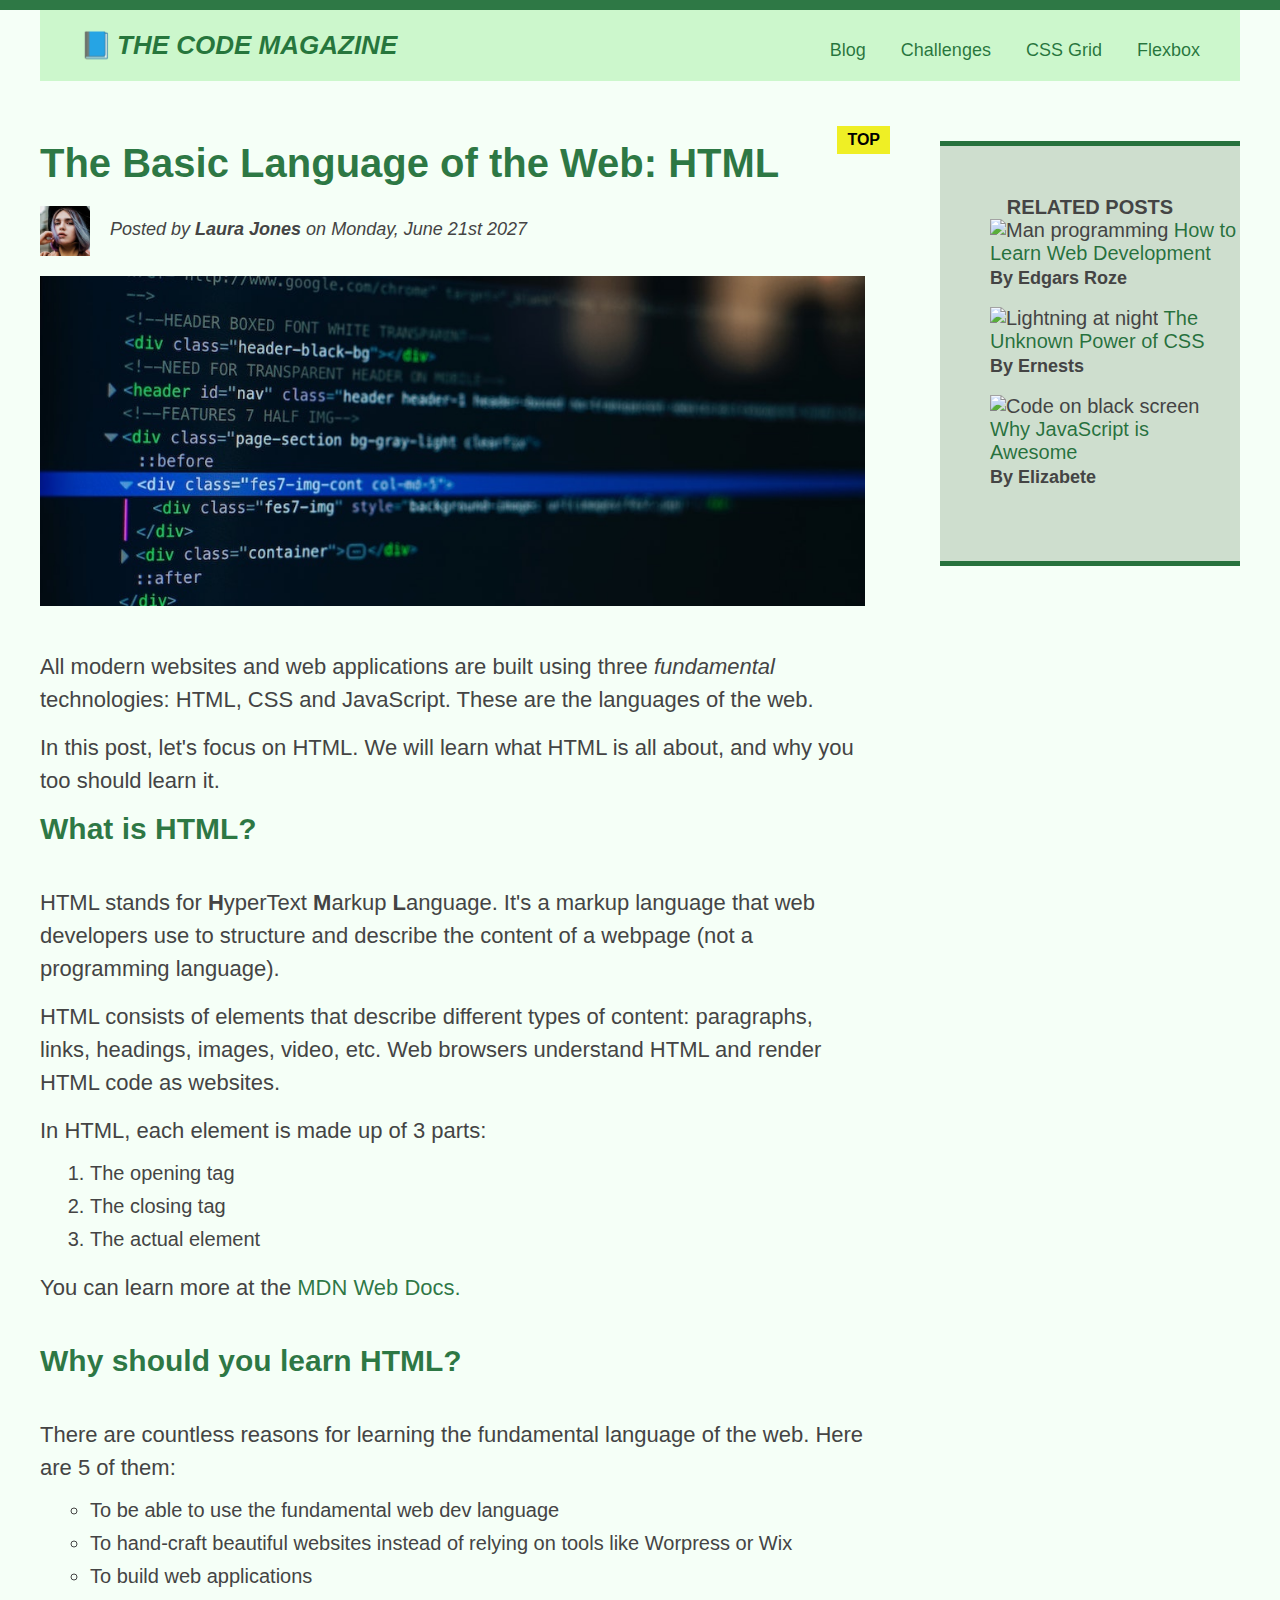
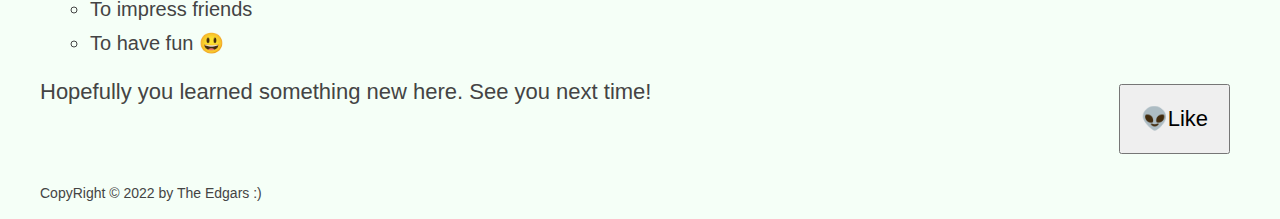
==== 02-03-04-HTML-CSS-Fundamentals/index.html @ 327e2188 "Float, clearfix-hack" ====
<!DOCTYPE html>
<html lang="en">
  <head>
    <meta charset="UTF-8" />
    <title>The Basic Language of web: HTML</title>
    <link rel="stylesheet" href="style.css" />
  </head>
  <body>
    <div class="container">
      <!-- * Dont use b for bold and i for italic. Instead use strong and em -->
      <!-- clearfix class -->
      <header class="main-header clearfix">
        <h1>📘The Code Magazine</h1>
        <nav>
          <a href="blog.html">Blog</a>
          <a href="#">Challenges</a>
          <a href="#">CSS Grid</a>
          <a href="#">Flexbox</a>
        </nav>
        <!-- <div class="clear-floats"></div> -->
        <!-- clear floats  -->
      </header>
      <article>
        <header class="post-header">
          <h2>The Basic Language of the Web: HTML</h2>
          <img
            class="author-img"
            src="img/laura-jones.jpg"
            alt="Laura Jones"
            width="50"
            height="50"
          />
          <p id="author" class="author">
            Posted by <strong>Laura Jones</strong> on Monday, June 21st 2027
          </p>

          <img
            class="post-img"
            src="img/post-img.jpg"
            alt="Code on the screen"
            width="500px"
            height="200px"
          />
        </header>
        <p>
          All modern websites and web applications are built using three
          <em>fundamental</em>
          technologies: HTML, CSS and JavaScript. These are the languages of the
          web.
        </p>
        <p>
          In this post, let's focus on HTML. We will learn what HTML is all
          about, and why you too should learn it.
        </p>
        <h3>What is HTML?</h3>
        <p>
          HTML stands for <strong>H</strong>yperText <strong>M</strong>arkup
          <strong>L</strong>anguage. It's a markup language that web developers
          use to structure and describe the content of a webpage (not a
          programming language).
        </p>
        <p>
          HTML consists of elements that describe different types of content:
          paragraphs, links, headings, images, video, etc. Web browsers
          understand HTML and render HTML code as websites.
        </p>
        <p>In HTML, each element is made up of 3 parts:</p>
        <ol>
          <li class="first-li">The opening tag</li>
          <li>The closing tag</li>
          <li>The actual element</li>
        </ol>
        <p class="web-doc-link">
          You can learn more at the
          <a
            href="https://developer.mozilla.org/en-US/docs/Web/HTML"
            target="_blank"
            >MDN Web Docs.</a
          >
        </p>
        <h3>Why should you learn HTML?</h3>
        <p>
          There are countless reasons for learning the fundamental language of
          the web. Here are 5 of them:
        </p>
        <ul class="reasons-list">
          <li class="first-li">
            To be able to use the fundamental web dev language
          </li>
          <li>
            To hand-craft beautiful websites instead of relying on tools like
            Worpress or Wix
          </li>
          <li>To build web applications</li>
          <li>To impress friends</li>
          <li>To have fun 😃</li>
        </ul>
        <p>Hopefully you learned something new here. See you next time!</p>
      </article>
      <aside>
        <h4>Related posts</h4>
        <ul class="related-posts">
          <li>
            <img
              src="/img/related-1.jpg"
              alt="Man programming"
              width="75"
              height="75"
            /><a href="#"> How to Learn Web Development</a>
            <p class="related-author">By Edgars Roze</p>
          </li>
          <li>
            <img
              src="/img/related-2.jpg"
              alt="Lightning at night"
              width="75"
              height="75"
            /><a href="#"> The Unknown Power of CSS</a>
            <p class="related-author">By Ernests</p>
          </li>
          <li>
            <img
              src="/img/related-3.jpg"
              alt="Code on black screen"
              width="75"
              height="75"
            /><a href="#"> Why JavaScript is Awesome</a>
            <p class="related-author">By Elizabete</p>
          </li>
        </ul>
      </aside>
      <footer>
        <p id="copyright">CopyRight &copy; 2022 by The Edgars :)</p>
      </footer>
    </div>
    <button class="like-btn">👽Like</button>
  </body>
</html>
---- 02-03-04-HTML-CSS-Fundamentals/style.css ----
/* * universal selector => lowest priority */
* {
  /* border-top: 10px solid #00591bcf; */
  /* ! GLOBAL style reset  using universal selector*/
  margin: 0;
  padding: 0;
}
/* * PAGE SECTION */
body {
  color: #444;
  font-family: sans-serif;
  border-top: 10px solid #00591bcf;
  background-color: #c9fdd531;
  position: relative;
}
/* ? CENTRED PAGE solution */
.container {
  width: 1200px;
  /* margin-left: auto;
  margin-right: auto; */
  /* *Shorthand */
  margin: 0 auto;
}
.main-header {
  background-color: #ccf7cc;
  /* padding: 20px;
  padding-left: 40px;
  padding-right: 40px; */
  /* *Shorthand */
  padding: 20px 40px;
  margin-bottom: 60px;
  /* height: 80px; */
}
.post-header {
  margin-bottom: 40px;
  /* position: relative; */
}
article {
  margin-bottom: 60px;
}
aside {
  background-color: #cedece;
  border-top: 5px solid #00591bcf;
  border-bottom: 5px solid #00591bcf;
  padding: 50px 0;
  width: 500px;
}
nav {
  font-size: 18px;
}

h1,
h2,
h3 {
  color: #00591bcf;
}

h1 {
  font-size: 26px;
  text-transform: uppercase;
  font-style: italic;
}
h2 {
  font-size: 40px;
  margin-bottom: 20px;
}
h3 {
  font-size: 30px;
  margin-bottom: 40px;
}
h4 {
  font-size: 20px;

  text-transform: uppercase;
  text-align: center;
}
p {
  font-size: 22px;
  line-height: 1.5;
  margin-bottom: 15px;
}
ul,
ol {
  margin-left: 50px;
  margin-bottom: 20px;
}

li {
  font-size: 20px;
  margin-bottom: 10px;
  /* ? example of box element to inline element */
  /* display: inline; */
}
li:last-child {
  margin-bottom: 0;
}
/* footer p {
  font-size: 14px;
} */
#copyright {
  font-size: 14px;
}
/* article header p{
  font-style: italic;
} */
#author {
  font-style: italic;
  font-size: 18px;
}
.related-author {
  font-size: 18px;
  font-weight: bold;
}
.related-posts {
  list-style: none;
}
.reasons-list {
  list-style-type: circle;
}
.web-doc-link {
  margin-bottom: 40px;
}
/* .first-li {
  font-weight: bold;
} */
/* better solution */
/* li:first-child {
  font-weight: bold;
}
li:last-child {
  font-style: italic;
} */
/* specific child */
/* li:nth-child(2) {
   color: rebeccapurple; 
} */
/* p:first childe not work, first is header */
/* article p:first-child {
  color: red;
} */
/** SUDO ELEMENT */
h1::first-letter {
  font-style: normal;
  margin-right: 5px;
}
/* * '+' use for sibling */
h3 + p::first-line {
  /* color: rgb(204, 8, 8); */
}
/* * create contnet after h2 */
h2 {
  /* background-color: #ec4508d7; */
  position: relative;
}
h2::after {
  content: "TOP";
  background-color: #efef25;
  color: rgb(0, 0, 0);
  font-size: 16px;
  font-weight: bold;
  padding: 5px 10px;
  position: absolute;
  top: -15px;
  right: -25px;
}
/* *Styling elements */
a:link {
  color: #00591bcf;
  /* *Remove underline */
  text-decoration: none;
}
/* *anchor visited */
a:visited {
  color: #00591bcf;
}
/* * HOVER */
a:hover {
  color: red;
  font-weight: bold;
  text-decoration: underline chartreuse;
}
/* *Clicked element */
a:active {
  background-color: black;
  font-style: italic;
}
/* *IMAGE */
.post-img {
  width: 100%;
  height: auto;
  /* margin: 100px; its work beacause img is inline box element */
}
/* nav a:link{
  font-size: 18px;
} */
/* * NAVIGATION */
/* ? example of inline elements to box element */
nav a:link {
  /* background-color: rgba(255, 236, 127, 0.732);
  margin: 20px;
  padding: 20px;
  display: block; */
  margin-right: 30px;
  margin-top: 10px;
  display: inline-block;
}
nav a:link:last-child {
  margin-right: 0;
}
.like-btn {
  font-size: 22px;
  padding: 20px;
  cursor: pointer;
  position: absolute;
  bottom: 50px;
  right: 50px;
}
/* *FLOATS */
.author-img {
  float: left;
  margin-bottom: 20px;
}
.author {
  /* padding-left: 80px; */
  /* padding-top: 10px; */
  float: left;
  margin-top: 10px;
  margin-left: 20px;
}
h1 {
  float: left;
}
nav {
  float: right;
}
/* *Clearing floats*/
/* .clear-floats {
  clear: both;
} */
/* *CLEAR FIX HACK - to avoid empty divs*/
/* ?works on block lvl elements */
.clearfix::after {
  clear: both;
  content: ""; /* sudo element appear if contet is defined*/
  display: block;
}

article {
  width: 825px;
  float: left;
}
aside {
  width: 300px;
  float: right;
}
footer {
  /* set footer to not fallow floated elements */
  clear: both;
}
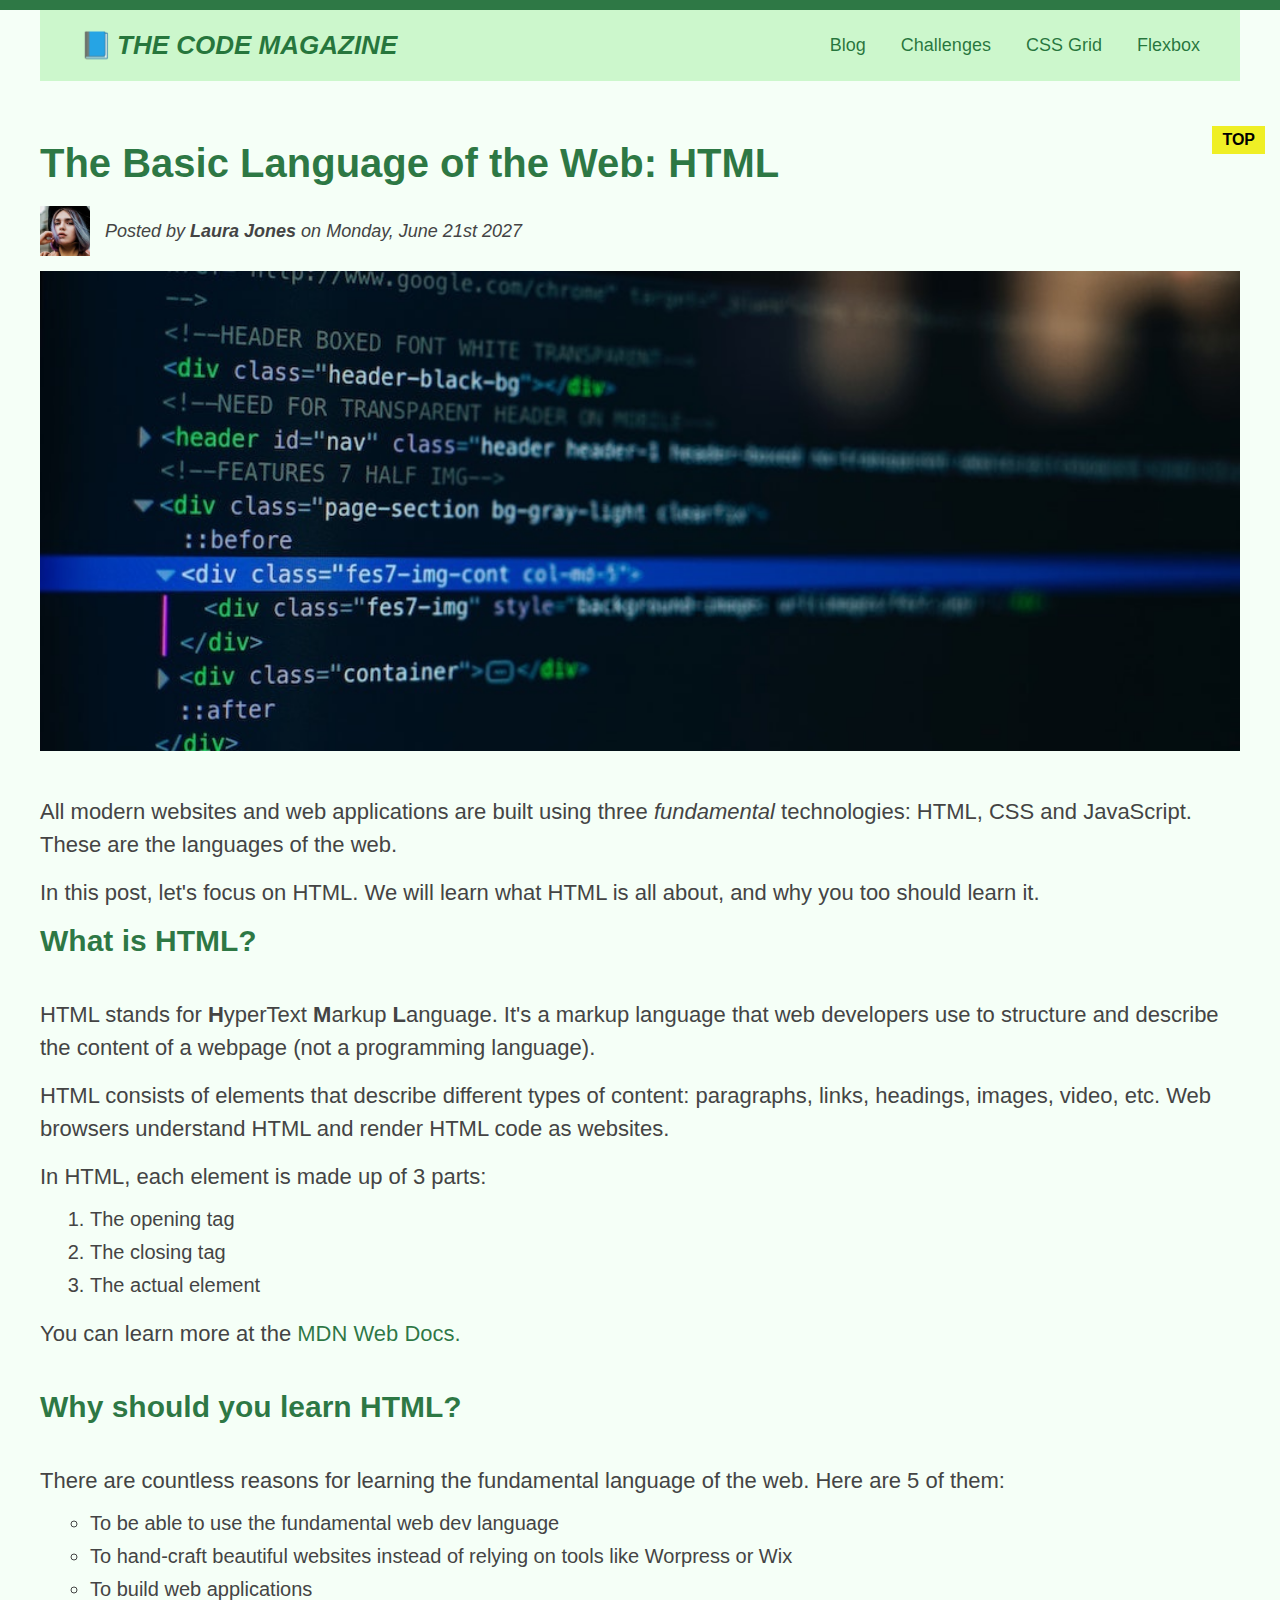
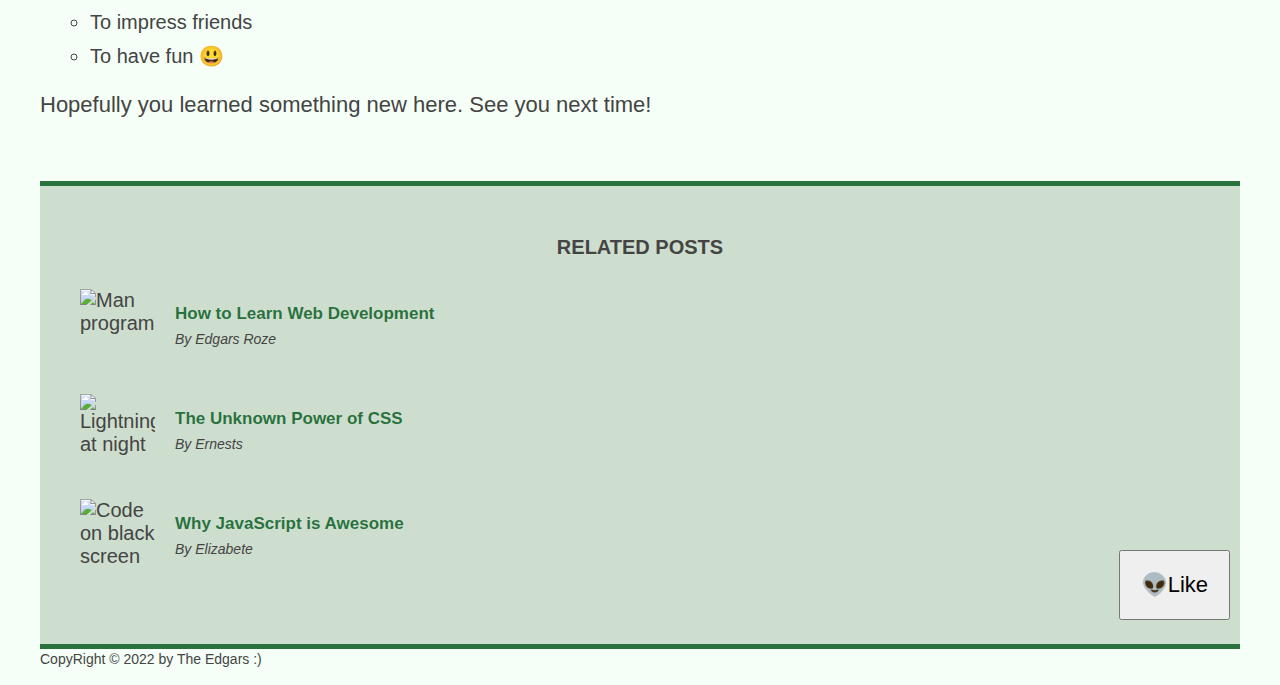
==== commit a0e10235: "flexbox" ====
--- a/02-03-04-HTML-CSS-Fundamentals/index.html
+++ b/02-03-04-HTML-CSS-Fundamentals/index.html
@@ -14,8 +14,8 @@
         <nav>
           <a href="blog.html">Blog</a>
           <a href="#">Challenges</a>
-          <a href="#">CSS Grid</a>
-          <a href="#">Flexbox</a>
+          <a href="css-grid.html">CSS Grid</a>
+          <a href="flexbox.html">Flexbox</a>
         </nav>
         <!-- <div class="clear-floats"></div> -->
         <!-- clear floats  -->
@@ -23,16 +23,18 @@
       <article>
         <header class="post-header">
           <h2>The Basic Language of the Web: HTML</h2>
-          <img
-            class="author-img"
-            src="img/laura-jones.jpg"
-            alt="Laura Jones"
-            width="50"
-            height="50"
-          />
-          <p id="author" class="author">
-            Posted by <strong>Laura Jones</strong> on Monday, June 21st 2027
-          </p>
+          <div class="author-box">
+            <img
+              class="author-img"
+              src="img/laura-jones.jpg"
+              alt="Laura Jones"
+              width="50"
+              height="50"
+            />
+            <p id="author" class="author">
+              Posted by <strong>Laura Jones</strong> on Monday, June 21st 2027
+            </p>
+          </div>
 
           <img
             class="post-img"
@@ -100,32 +102,41 @@
       <aside>
         <h4>Related posts</h4>
         <ul class="related-posts">
-          <li>
+          <li class="post">
             <img
               src="/img/related-1.jpg"
               alt="Man programming"
               width="75"
               height="75"
-            /><a href="#"> How to Learn Web Development</a>
-            <p class="related-author">By Edgars Roze</p>
+            />
+            <div>
+              <a href="#" class="related-link"> How to Learn Web Development</a>
+              <p class="related-author">By Edgars Roze</p>
+            </div>
           </li>
-          <li>
+          <li class="post">
             <img
               src="/img/related-2.jpg"
               alt="Lightning at night"
               width="75"
               height="75"
-            /><a href="#"> The Unknown Power of CSS</a>
-            <p class="related-author">By Ernests</p>
+            />
+            <div>
+              <a href="#" class="related-link"> The Unknown Power of CSS</a>
+              <p class="related-author">By Ernests</p>
+            </div>
           </li>
-          <li>
+          <li class="post">
             <img
               src="/img/related-3.jpg"
               alt="Code on black screen"
               width="75"
               height="75"
-            /><a href="#"> Why JavaScript is Awesome</a>
-            <p class="related-author">By Elizabete</p>
+            />
+            <div>
+              <a href="#" class="related-link"> Why JavaScript is Awesome</a>
+              <p class="related-author">By Elizabete</p>
+            </div>
           </li>
         </ul>
       </aside>
--- a/02-03-04-HTML-CSS-Fundamentals/style.css
+++ b/02-03-04-HTML-CSS-Fundamentals/style.css
@@ -1,9 +1,11 @@
 /* * universal selector => lowest priority */
+/* ?simple global reset, default param for most programmers */
 * {
   /* border-top: 10px solid #00591bcf; */
   /* ! GLOBAL style reset  using universal selector*/
   margin: 0;
   padding: 0;
+  box-sizing: border-box;
 }
 /* * PAGE SECTION */
 body {
@@ -42,8 +44,7 @@
   background-color: #cedece;
   border-top: 5px solid #00591bcf;
   border-bottom: 5px solid #00591bcf;
-  padding: 50px 0;
-  width: 500px;
+  padding: 50px 40px;
 }
 nav {
   font-size: 18px;
@@ -70,6 +71,7 @@
 }
 h4 {
   font-size: 20px;
+  margin-bottom: 30px;
 
   text-transform: uppercase;
   text-align: center;
@@ -113,6 +115,7 @@
 }
 .related-posts {
   list-style: none;
+  margin-left: 0;
 }
 .reasons-list {
   list-style-type: circle;
@@ -201,7 +204,7 @@
   padding: 20px;
   display: block; */
   margin-right: 30px;
-  margin-top: 10px;
+  /* margin-top: 10px; */
   display: inline-block;
 }
 nav a:link:last-child {
@@ -216,14 +219,15 @@
   right: 50px;
 }
 /* *FLOATS */
-.author-img {
+
+/* .author-img {
   float: left;
   margin-bottom: 20px;
 }
-.author {
-  /* padding-left: 80px; */
-  /* padding-top: 10px; */
-  float: left;
+.author { */
+/* padding-left: 80px; */
+/* padding-top: 10px; */
+/* float: left;
   margin-top: 10px;
   margin-left: 20px;
 }
@@ -232,20 +236,20 @@
 }
 nav {
   float: right;
-}
+} */
 /* *Clearing floats*/
 /* .clear-floats {
   clear: both;
 } */
 /* *CLEAR FIX HACK - to avoid empty divs*/
 /* ?works on block lvl elements */
-.clearfix::after {
+/* .clearfix::after {
   clear: both;
   content: ""; /* sudo element appear if contet is defined*/
-  display: block;
-}
-
-article {
+/* display: block; */
+/* }  */
+
+/* article {
   width: 825px;
   float: left;
 }
@@ -253,7 +257,42 @@
   width: 300px;
   float: right;
 }
-footer {
-  /* set footer to not fallow floated elements */
-  clear: both;
-}
+footer { */
+/* set footer to not fallow floated elements */
+/* clear: both;
+} */
+/** Flexbox */
+.main-header {
+  display: flex;
+  align-items: center;
+  justify-content: space-between;
+}
+.author-box {
+  display: flex;
+  align-items: center;
+  margin-bottom: 15px;
+}
+.author {
+  margin-bottom: 0;
+  margin-left: 15px;
+}
+.post {
+  display: flex;
+  align-items: center;
+  gap: 20px;
+  margin-bottom: 30px;
+}
+
+.related-link:link {
+  font-size: 17px;
+  font-weight: bold;
+  font-style: normal;
+  margin-bottom: 5px;
+  display: block;
+}
+.related-author {
+  margin-bottom: 0;
+  font-size: 14px;
+  font-weight: normal;
+  font-style: italic;
+}
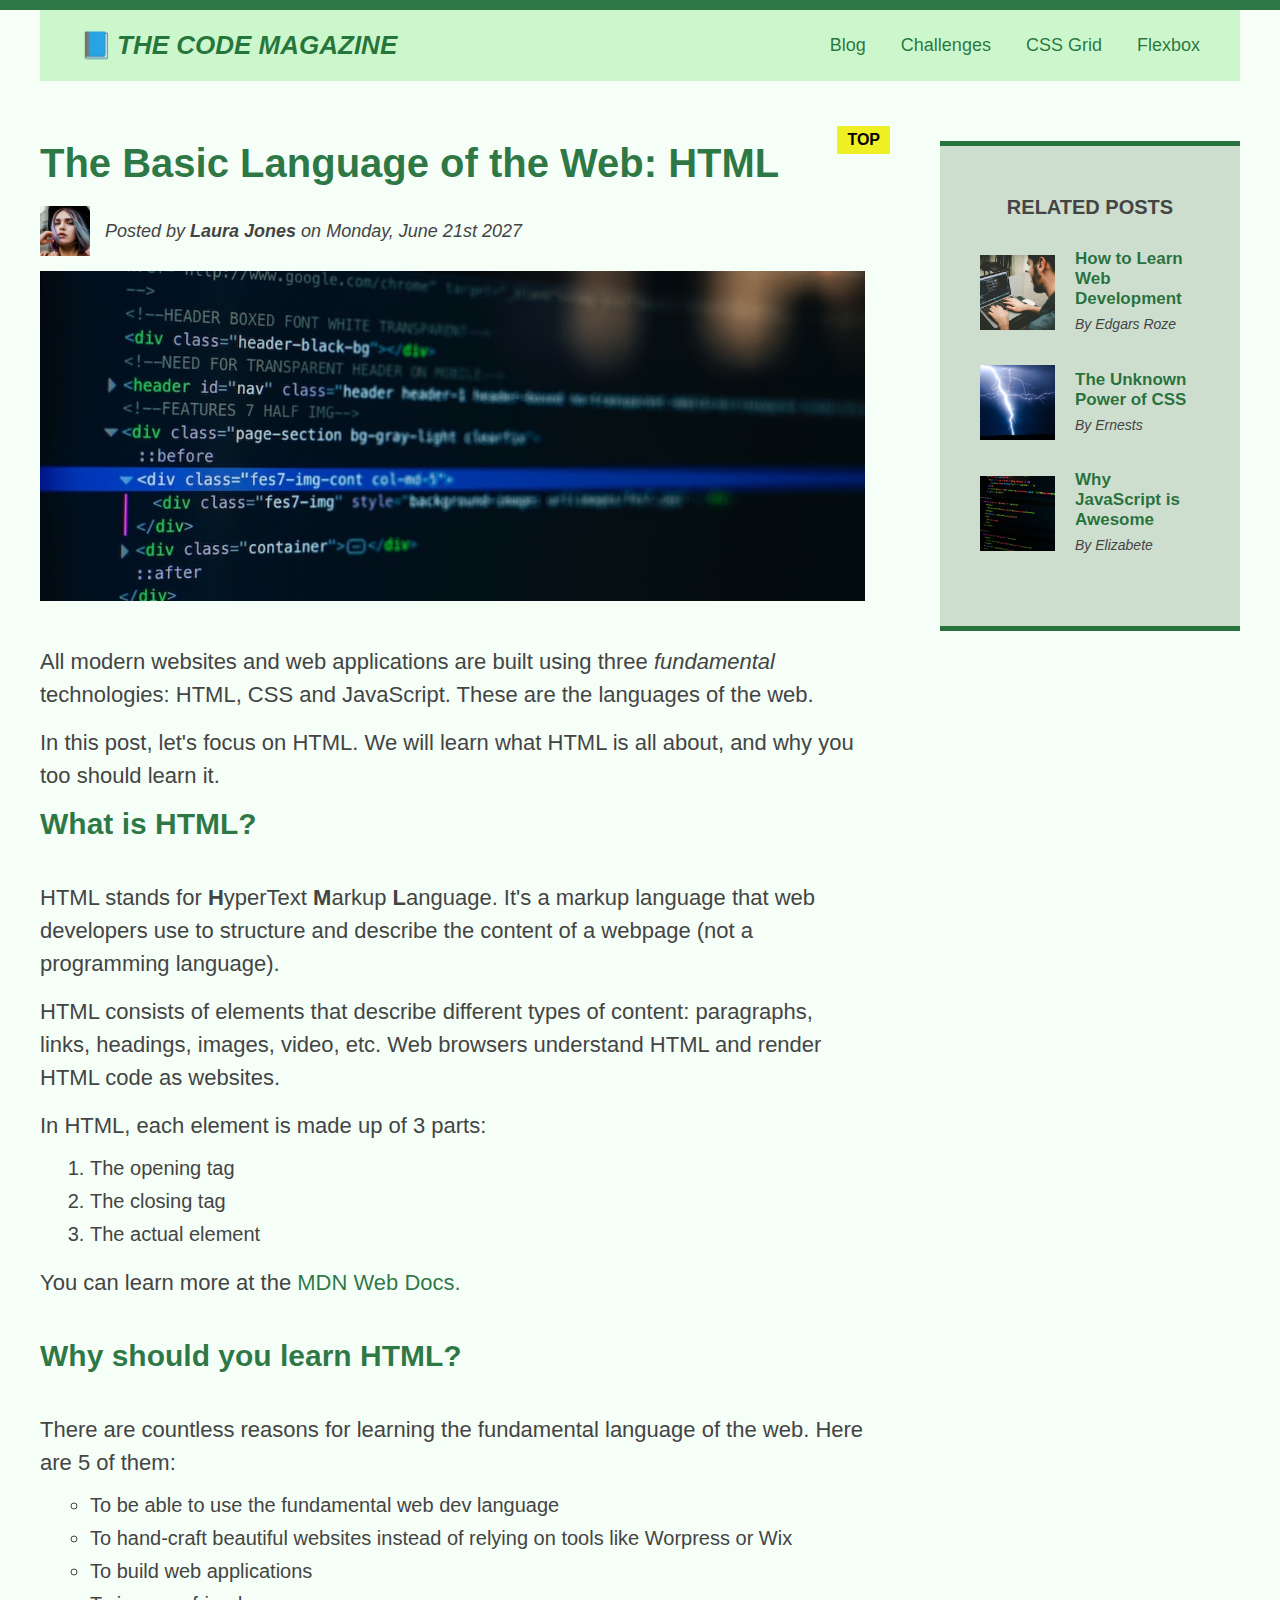
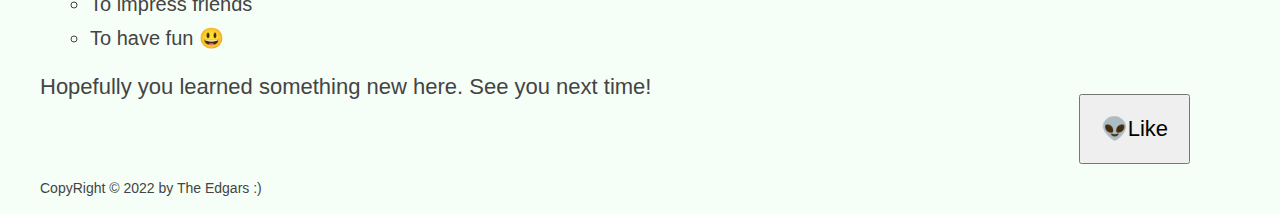
==== commit fe2b6bd8: "Fundamentals finished" ====
--- a/02-03-04-HTML-CSS-Fundamentals/index.html
+++ b/02-03-04-HTML-CSS-Fundamentals/index.html
@@ -20,6 +20,8 @@
         <!-- <div class="clear-floats"></div> -->
         <!-- clear floats  -->
       </header>
+      <!-- row class used for flexbox  -->
+      <!-- <div class="row"> -->
       <article>
         <header class="post-header">
           <h2>The Basic Language of the Web: HTML</h2>
@@ -98,13 +100,14 @@
           <li>To have fun 😃</li>
         </ul>
         <p>Hopefully you learned something new here. See you next time!</p>
+        <button class="like-btn">👽Like</button>
       </article>
       <aside>
         <h4>Related posts</h4>
         <ul class="related-posts">
           <li class="post">
             <img
-              src="/img/related-1.jpg"
+              src="./img/related-1.jpg"
               alt="Man programming"
               width="75"
               height="75"
@@ -116,7 +119,7 @@
           </li>
           <li class="post">
             <img
-              src="/img/related-2.jpg"
+              src="./img/related-2.jpg"
               alt="Lightning at night"
               width="75"
               height="75"
@@ -128,7 +131,7 @@
           </li>
           <li class="post">
             <img
-              src="/img/related-3.jpg"
+              src="./img/related-3.jpg"
               alt="Code on black screen"
               width="75"
               height="75"
@@ -140,10 +143,10 @@
           </li>
         </ul>
       </aside>
+      <!-- </div> -->
       <footer>
         <p id="copyright">CopyRight &copy; 2022 by The Edgars :)</p>
       </footer>
     </div>
-    <button class="like-btn">👽Like</button>
   </body>
 </html>
--- a/02-03-04-HTML-CSS-Fundamentals/style.css
+++ b/02-03-04-HTML-CSS-Fundamentals/style.css
@@ -13,7 +13,7 @@
   font-family: sans-serif;
   border-top: 10px solid #00591bcf;
   background-color: #c9fdd531;
-  position: relative;
+  /* position: relative; */
 }
 /* ? CENTRED PAGE solution */
 .container {
@@ -22,6 +22,7 @@
   margin-right: auto; */
   /* *Shorthand */
   margin: 0 auto;
+  position: relative;
 }
 .main-header {
   background-color: #ccf7cc;
@@ -30,21 +31,27 @@
   padding-right: 40px; */
   /* *Shorthand */
   padding: 20px 40px;
-  margin-bottom: 60px;
+  /* margin-bottom: 60px; */
   /* height: 80px; */
 }
 .post-header {
   margin-bottom: 40px;
-  /* position: relative; */
-}
-article {
-  margin-bottom: 60px;
-}
+}
+/* article {
+  margin-bottom: 0px;
+  flex: 1;
+} */
 aside {
   background-color: #cedece;
   border-top: 5px solid #00591bcf;
   border-bottom: 5px solid #00591bcf;
   padding: 50px 40px;
+  /* Defaults:
+  flex-grow:0
+  flex-shrink:1
+  flex-basis: auto;
+  */
+  /* flex: 0 0 300px; */
 }
 nav {
   font-size: 18px;
@@ -146,7 +153,7 @@
   font-style: normal;
   margin-right: 5px;
 }
-/* * '+' use for sibling */
+/* * '+' use for sibling. Only the paragaphs first line will be red(after H3) */
 h3 + p::first-line {
   /* color: rgb(204, 8, 8); */
 }
@@ -178,9 +185,9 @@
 }
 /* * HOVER */
 a:hover {
-  color: red;
-  font-weight: bold;
-  text-decoration: underline chartreuse;
+  color: rgba(38, 141, 0, 0.667);
+  font-weight: bold;
+  /* text-decoration: underline chartreuse; */
 }
 /* *Clicked element */
 a:active {
@@ -256,11 +263,8 @@
 aside {
   width: 300px;
   float: right;
-}
-footer { */
-/* set footer to not fallow floated elements */
-/* clear: both;
-} */
+} */
+
 /** Flexbox */
 .main-header {
   display: flex;
@@ -296,3 +300,28 @@
   font-weight: normal;
   font-style: italic;
 }
+/** Flexbox Layout */
+/* .row {
+  display: flex;
+  gap: 75px;
+  margin-bottom: 60px;
+  align-items: flex-start;
+} */
+/** CSS GRID LAYOUT */
+.container {
+  display: grid;
+  grid-template-columns: 1fr 300px;
+  column-gap: 75px;
+  row-gap: 60px;
+  align-items: start;
+}
+.main-header {
+  /* grid-column: 1 / span 2; */
+  grid-column: 1/-1;
+}
+aside {
+  /* align-self: start; */
+}
+footer {
+  grid-column: 1/-1;
+}
